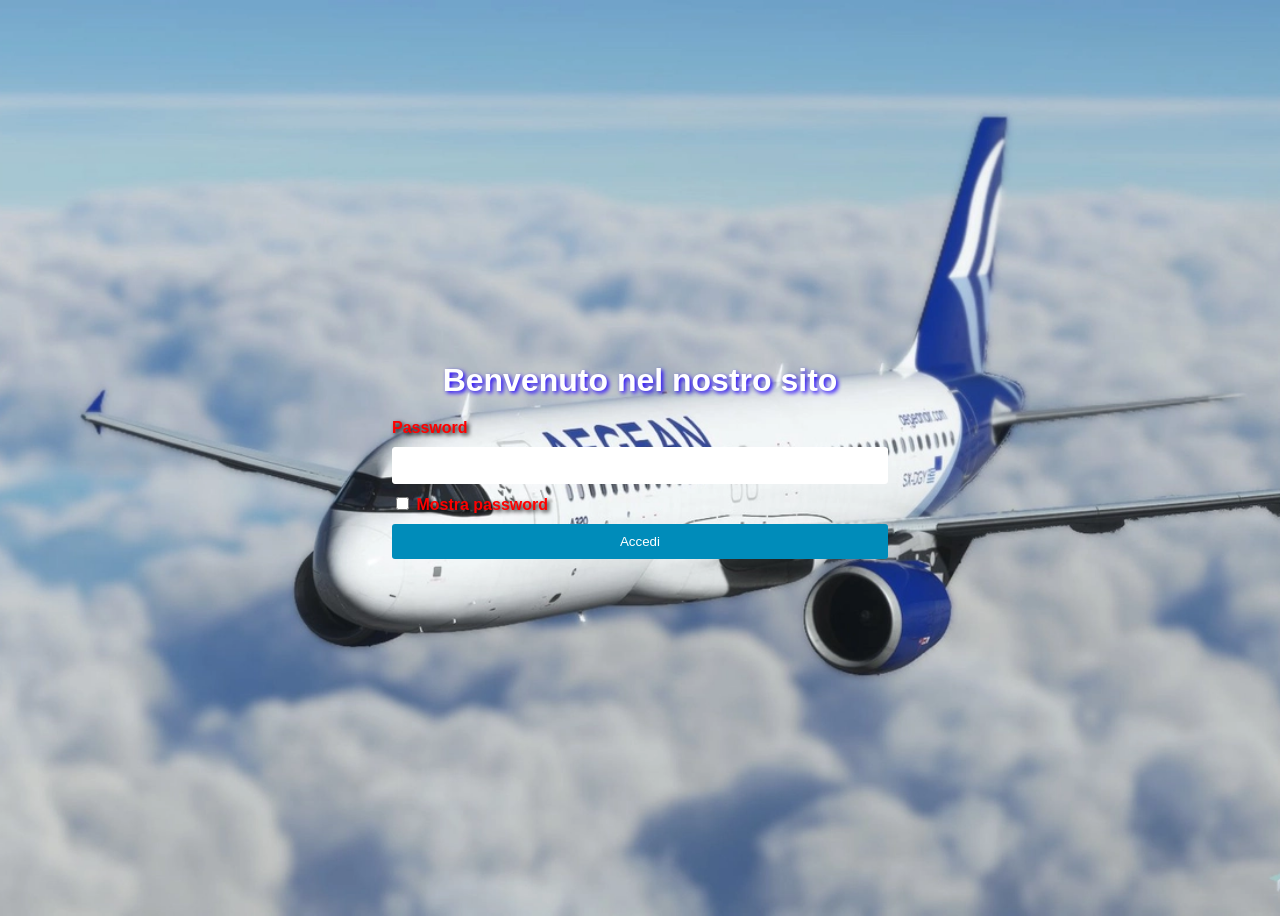
==== calo.html @ 17bfad85 "Add files via upload" ====
<!DOCTYPE html>
<html lang="en">
<head>
    <meta charset="UTF-8">
    <meta name="viewport" content="width=device-width, initial-scale=1.0">
    <title>Document</title>
    <link rel="stylesheet" href="dalla leggenda al progresso.css">
</head>
<body>
    <header>
        <h1>Dalla leggenda al progresso</h1>
    </header>
<main>
    <section class="riga-contenuto">
        <div class="testo">
            <h2>Il mito di Icaro</h2>
            <p>Fin dall’antichità l’uomo ha sognato di sollevarsi in
volo, come mostra il mito di Icaro. Secondo la
tradizione greca, egli tentò di fuggire dal labirinto di
Creta con ali costruite dal padre Dedalo, ma
avvicinandosi troppo al Sole la cera si sciolse
provocandone la caduta. Il racconto simboleggia il
desiderio umano di superare i propri limiti e, insieme, i
pericoli legati alla mancanza di conoscenza e controllo,
temi centrali nella storia dell’aviazione.
L’evoluzione dell’aviazione a motore è partita negli
inizi del 1900 come un esperimento cercando di creare
un qualcosa di innovativo, oggi invece l’aviazione ci
accompagna tutti i giorni, grazie a GPS, o
semplicemente internet, infatti tutti questi strumenti
sono gestiti e divulgati grazie ai satelliti, che sono frutto dell’evoluzione dell’aviazione.</p>
        </div>
        <figure class="immagine-destra">
            <img src="comando areonautica.png" alt="Comando Aeronautica">
        </figure>
    </section>

<section class="riga-contenuto2">
    <button class="accordion">I Fratelli Wright</button>
    
    <div class="panel">
        <div class="testo-immagine-flex inversa">
            
            <div class="testo">
                <h2>I Fratelli Wright</h2>
                <p>I fratelli Wright non furono i primi a volare,
ma infatti nel 1800 circa, ci furono altri
innovatori che riuscirono nell’impresa, come
George Cayley che riuscì ad alzarsi da terra
con una specie di aereo non motorizzato
(aliante), oppure Clement Ader che nel 1890
progetto Éole, un velivolo a vapore che pur
non avendo fatto un volo controllato, dimostrò
la fattibilità del volo a motore.
Arrivato il 1900, più precisamente il 1903, i
fratelli Wright riuscirono a volare, con un
aereo motorizzato, per 37m in 12sec.
Furono i primi nella storia ad effettuare un volo controllato con un aereo a motore.Più tardi nel 900 i
fratelli Wright riuscirono a migliorare il loro progetto e effettuarono altri voli, e con quello del 1905
riuscirono a volare per ben 38km in 39min e nel 1908 fecero il primo volo con un passeggero.Le
dimostrazioni del 1908 in Europa e negli Stati Uniti sancirono l’affermazione dell’aeroplano.
                </p>
            </div>

            <figure class="immagine-sinistra">
                <img src="Fratelli write.jpg" alt="Primo volo dei fratelli Wright">
            </figure>

        </div>
    </div>
</section>
    
<section class="riga-contenuto3">
    <button class="accordion">L'aviazione durante le guerre mondiali</button>
    
    <div class="panel">
        <div class="testo-immagine-flex">
            
            <div class="testo">
                <h2>L'evoluzione dell'aviazione durante le guerre mondiali</h2>
                <p>
                    Con la Prima guerra mondiale l’aeronautica assunse un ruolo esclusivamente militare. 
                    Gli aerei, inizialmente usati per osservazione, furono rapidamente armati e specializzati in caccia, 
                    bombardamento e supporto alle truppe. Il conflitto favorì innovazioni come il 
                    miglioramento dei profili alari, l’aumento della potenza dei motori, le mitragliatrici sincronizzate e l’uso sistematico degli strumenti di bordo. 
                    In questo periodo emersero costruttori come Junkers, che introdusse strutture interamente metalliche.
                </p>

                <p>
                    Nel periodo tra le due guerre l’aviazione visse una fase “eroica”, segnata da imprese individuali 
                    e voli record. In Italia ebbero particolare rilievo le trasvolate oceaniche e le crociere aeree, 
                    che unirono progresso tecnico e celebrazione nazionale. Con il tempo, però, l’aumento 
                    della complessità tecnologica portò al superamento del post-eroismo, sostituendo l’esaltazione 
                    del singolo con una visione più industriale e scientifica dell’aviazione.
                </p>
            </div>

            <figure class="immagine-destra">
                <img src="2765_tavola_latiLR.jpg" alt="Evoluzione aeronautica">
            </figure>

        </div>
    </div>

</section>
</main>
    <button id="top-right-btn" onclick="window.location.href='index.html'">home</button>
    <script src="script sito.js"></script>
</body>
</html>
---- dalla leggenda al progresso.css ----
.riga-contenuto {
    display: flex;
    align-items: flex-start;
    justify-content: space-between;
    gap: 40px;
    margin-top: 20px;
}

/* AGGIUNTO: Questa classe inverte l'ordine (Immagine a sinistra, testo a destra) */
/* Usala nell'HTML così: <section class="riga-contenuto inversa"> */
.riga-contenuto.inversa {
    flex-direction: row-reverse;
}

.testo {
    flex: 2;
}

.immagine-destra img {
    width: 100%;
    height: auto;
    max-width: 300px;
    display: block;
    /* RIMOSSO: top e position relative che creavano confusione */
}

.immagine-sinistra img {
    width: 100%;
    height: auto;
    max-width: 300px;
    display: block;
    /* RIMOSSO: top, left e position relative per evitare che l'immagine esca dai bordi */
}

/* MODIFICATO: Layout per l'accordion dei Fratelli Wright */
.testo-immagine-flex {
    display: flex;
    /* AGGIUNTO: row-reverse mette l'immagine a sinistra e il testo a destra */
    flex-direction: row-reverse; 
    gap: 20px;
    align-items: center;
    padding: 20px 0;
}

.testo-immagine-flex .testo { flex: 2; }
.testo-immagine-flex figure { flex: 1; margin: 0; }

@media (max-width: 700px) {
    .riga-contenuto, .testo-immagine-flex {
        flex-direction: column !important; /* Torna uno sotto l'altro sui telefoni */
    }
}

/* --- SEZIONE GUERRE MONDIALI (Testo a Sinistra, Immagine a Destra) --- */
/* Sezione Guerre Mondiali: Testo compresso a destra, immagine larga a sinistra */
.riga-contenuto3 .testo-immagine-flex {
    display: flex;
    flex-direction: row-reverse; /* Mantiene l'immagine a sinistra se il testo è primo nell'HTML */
    gap: 50px;                   /* Aumentiamo lo spazio tra i due per "comprimere" di più */
    align-items: center;
    padding: 20px 0;
}

.riga-contenuto3 .testo {
    flex: 1;                     /* Ridotto: il testo ora occupa meno spazio e si comprime */
    text-align: right;            /* Mantiene il testo allineato a sinistra dentro la sua colonna */
    right: 0%;
}

.riga-contenuto3 .immagine-destra {
    flex: 1.5;                   /* Aumentato: l'immagine prende più respiro a sinistra */
    margin: 0;
}

.riga-contenuto3 .immagine-destra img {
    width: 150%;
    max-width: 350px;            /* Permettiamo all'immagine di essere più grande */
    height: auto;
    display: block;
    border-radius: 8px;
    position: static;
}

/* Responsività per schermi piccoli */
@media (max-width: 700px) {
    .riga-contenuto3 .testo-immagine-flex {
        flex-direction: column !important;
    }
}
/* Stile base dei pulsanti Accordion */
.accordion {
    background-color: #003366; /* Blu come il tuo header */
    color: white;
    cursor: pointer;
    padding: 18px;
    width: 100%;
    border: none;
    text-align: left;
    outline: none;
    font-size: 18px;
    font-weight: bold;
    transition: 0.4s;
    margin-top: 10px;
    border-radius: 5px;
    display: flex;
    justify-content: space-between;
    align-items: center;
}

/* Effetto al passaggio del mouse e quando è attivo */
.active, .accordion:hover {
    background-color: #004a94;
}

/* Icona + / - a destra */
.accordion::after {
    content: '\002B'; /* Segno + */
    color: white;
    font-weight: bold;
    margin-left: 5px;
}

.active::after {
    content: "\2212"; /* Segno - */
}

/* Pannello che contiene il testo nascosto */
.panel {
    padding: 0 18px;
    background-color: white;
    max-height: 0;
    overflow: hidden;
    transition: max-height 0.3s ease-out; /* Animazione fluida */
    border-bottom: 1px solid #ddd;
}

/* Spaziatura interna per non far appiccicare il testo ai bordi */
.panel-content {
    padding: 20px 0;
}

.panel h2 {
    margin-top: 0;
    font-size: 20px;
    color: #003366;
}

/* Layout interno al pannello per affiancare testo e immagine */
.testo-immagine-flex {
    display: flex;
    gap: 20px;
    padding: 20px 0;
    align-items: center;
}

.testo-immagine-flex .testo { flex: 2; }
.testo-immagine-flex figure { flex: 1; }


#top-right-btn {
    position: absolute;/* posizione assoluta */
    top: 60px;    /* distanza dall’alto */
    right: 20px;  /* distanza da destra */
    padding: 10px 20px;/* spazio interno */
    font-size: 16px;/* dimensione del testo */
}
body {
    font-family: 'Times New Roman', Times, serif;/* carattere serif */
    line-height: 1.6;/* altezza della linea */
    margin: 0;/* margine zero */
    padding: 0;/* padding zero */
    background: #f4f4f4;/* sfondo grigio chiaro */
    color: #222;/* colore del testo scuro */
}

header {
    background: #003366;/* sfondo blu scuro */
    color: white;/* testo bianco */
    padding: 40px 20px;/* spazio interno */
    text-align: center;
}

main {
    max-width: 900px;/* larghezza massima del contenuto */
    margin: auto;/* centra il contenuto */
    padding: 20px;/* spazio interno */
    background: white;/* sfondo bianco per il contenuto */
}

h2 {
    border-left: 5px solid #003366;/* linea verticale a sinistra */
    padding-left: 10px;/* spazio tra la linea e il testo */
    margin-top: 40px;/* spazio sopra l’intestazione */
}

figure {
    margin: 20px 0;/* spazio sopra e sotto la figura */
    scale: 1.0;/* scala iniziale */
    text-align: center;/* centra l’immagine e la didascalia */
}

figure img {
    max-width: 50%;/* larghezza massima dell’immagine */
    border-radius: 6px;/* angoli arrotondati */
}

figcaption {
    font-size: 0.9em;/* dimensione del testo più piccola */
    color: #555;/* colore grigio per la didascalia */
}

footer {
    text-align: center;/* centra il testo del footer */
    padding: 20px;/* spazio interno */
    background: #003366;/* sfondo blu scuro */
    color: white;/* testo bianco */
    margin-top: 40px;/* spazio sopra il footer */
}

  .panel {
    padding: 0 15px;
    display: none;
    background-color: white;
    overflow: hidden;
  }
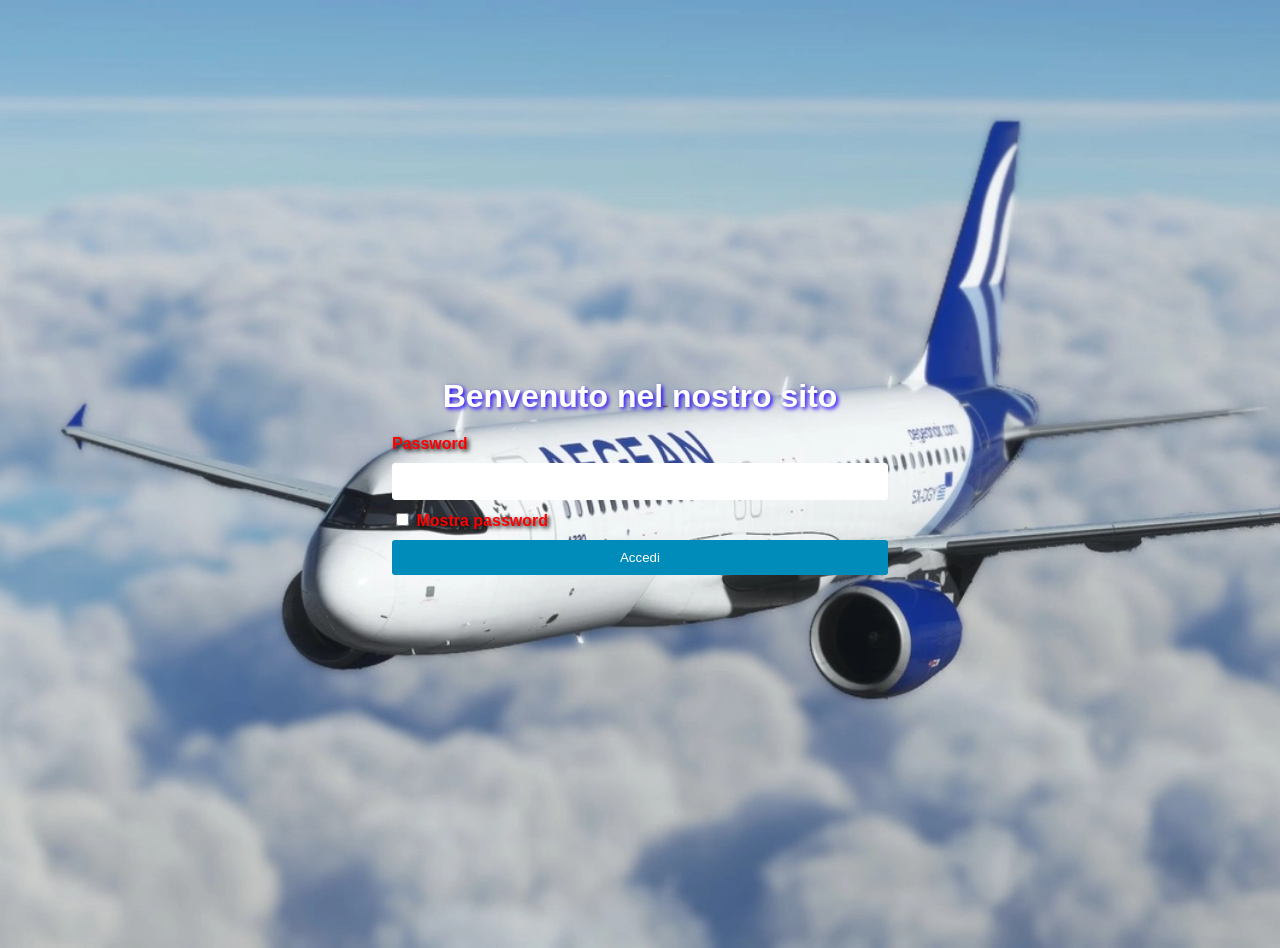
==== commit 657b3b23: "Add files via upload" ====
--- a/calo.html
+++ b/calo.html
@@ -5,13 +5,57 @@
     <meta name="viewport" content="width=device-width, initial-scale=1.0">
     <title>Document</title>
     <link rel="stylesheet" href="dalla leggenda al progresso.css">
+    <link rel="icon" type="image/png" href="favicon.jpeg">
 </head>
-<body>
-    <header>
-        <h1>Dalla leggenda al progresso</h1>
+<body class="flyby">
+    <div class="sky-view">
+        <div class="cloud" style="top: 20%; width: 100px; height: 30px; animation-duration: 10s;"></div>
+        <div class="cloud" style="top: 60%; width: 150px; height: 40px; animation-duration: 20s;"></div>
+    </div>
+    <img src="aereo-ritagliato.png" class="flyby-plane" alt="Aermacchi MB-326">
+    <header>
+        <a href="index.html" class="home-fly-btn" id="homeFlyBtn">Home</a>
+        <h1>Dalla leggenda al progresso</h1>
+
+          <div class="search-wrapper">
+                <div class="search-container">
+                    <input type="text" id="searchInput" placeholder="Cerca un eroe, una data o un concetto...">
+                    <div id="resultsList" class="results-dropdown"></div>
+                </div>
+            </div>
+                <div class="hamburger" id="hamburger">
+    <span></span>
+    <span></span>
+    <span></span>
+</div>
+
+<div class="menu-screen" id="menuScreen">
+    <div class="menu-columns">
+        <div class="menu-col">
+            <h3>Informazioni</h3>
+            <a href="index.html">Home</a>
+            <a href="chisiamo.html">Chi siamo</a>
+        </div>
+
+        <div class="menu-col">
+            <h3>Sezioni</h3>
+            <a href="olla.html">Interdisciplinariet� dell'aerospazio</a>
+            <a href="olla2.html">Eroi nello spazio</a>
+            <a href="calo.html">Dalla leggenda al progresso</a>
+            <a href="maffucci.html">Post-eroismo</a>
+            <a href="sesta-generazione.html">Sesta generazione</a>
+        </div>
+
+        <div class="menu-col">
+            <h3>Extra</h3>
+            <a href="login.html">Login</a>
+        </div>
+    </div>
+</div>
     </header>
-<main>
-    <section class="riga-contenuto">
+    <div class="tow-cargo">
+<main>
+    <section class="riga-contenuto" id="mito-icaro">
         <div class="testo">
             <h2>Il mito di Icaro</h2>
             <p>Fin dall’antichità l’uomo ha sognato di sollevarsi in
@@ -35,7 +79,7 @@
         </figure>
     </section>
 
-<section class="riga-contenuto2">
+<section class="riga-contenuto2" id="fratelli-wright">
     <button class="accordion">I Fratelli Wright</button>
     
     <div class="panel">
@@ -70,7 +114,7 @@
     </div>
 </section>
     
-<section class="riga-contenuto3">
+<section class="riga-contenuto3" id="guerre-mondiali">
     <button class="accordion">L'aviazione durante le guerre mondiali</button>
     
     <div class="panel">
@@ -104,7 +148,18 @@
 
 </section>
 </main>
-    <button id="top-right-btn" onclick="window.location.href='index.html'">home</button>
-    <script src="script sito.js"></script>
-</body>
-</html>+    <div id="hidden-scanner" style="display:none;">
+        <iframe src="olla.html" id="page1"></iframe>
+        <iframe src="index.html" id="page2"></iframe>
+        <iframe src="maffucci.html" id="page3"></iframe>
+        <iframe src="olla2.html"id="page4"></iframe>
+    </div>
+    </div>
+    
+    <script src="script sito.js"></script>
+</body>
+</html>
+
+
+
+
--- a/dalla leggenda al progresso.css
+++ b/dalla leggenda al progresso.css
@@ -16,13 +16,29 @@
     flex: 2;
 }
 
-.immagine-destra img {
-    width: 100%;
-    height: auto;
-    max-width: 300px;
-    display: block;
-    /* RIMOSSO: top e position relative che creavano confusione */
-}
+.immagine-destra img {
+    width: 100%;
+    height: auto;
+    max-width: 300px;
+    display: block;
+    /* RIMOSSO: top e position relative che creavano confusione */
+}
+
+#mito-icaro .immagine-destra {
+    flex: 1;
+    display: flex;
+    align-items: center;
+    justify-content: center;
+    margin: 0;
+}
+
+#mito-icaro .immagine-destra img {
+    margin: 0 auto;
+}
+
+#mito-icaro {
+    align-items: center;
+}
 
 .immagine-sinistra img {
     width: 100%;
@@ -158,20 +174,21 @@
 
 
 #top-right-btn {
-    position: absolute;/* posizione assoluta */
-    top: 60px;    /* distanza dall’alto */
-    right: 20px;  /* distanza da destra */
-    padding: 10px 20px;/* spazio interno */
-    font-size: 16px;/* dimensione del testo */
-}
-body {
-    font-family: 'Times New Roman', Times, serif;/* carattere serif */
-    line-height: 1.6;/* altezza della linea */
-    margin: 0;/* margine zero */
-    padding: 0;/* padding zero */
-    background: #f4f4f4;/* sfondo grigio chiaro */
-    color: #222;/* colore del testo scuro */
-}
+    position: absolute;
+    top: 20px;
+    left: 20px;
+    padding: 8px 16px;
+    font-size: 16px;
+    z-index: 1600;
+}
+body {
+    font-family: 'Times New Roman', Times, serif;/* carattere serif */
+    line-height: 1.6;/* altezza della linea */
+    margin: 0;/* margine zero */
+    padding: 0;/* padding zero */
+    background: linear-gradient(to bottom, #4facfe 0%, #00f2fe 100%); /* cielo come home */
+    color: #222;/* colore del testo scuro */
+}
 
 header {
     background: #003366;/* sfondo blu scuro */
@@ -217,9 +234,613 @@
     margin-top: 40px;/* spazio sopra il footer */
 }
 
-  .panel {
-    padding: 0 15px;
+/* menu a panino */
+.hamburger {
+  width: 30px;
+  height: 25px;
+  display: flex;
+  flex-direction: column;
+  justify-content: space-between;
+  cursor: pointer;
+  right: 20px;
+  top: 55px;
+  position: fixed; /* Così ti segue mentre scorri */
+  z-index: 1001;   /* Deve essere più alto del 100 della menu-screen */
+}
+
+.hamburger span {
+  display: block;
+  height: 4px;
+  width: 100%;
+  background-color: #fffdfd; /* Colore delle linee */
+  border-radius: 10px;
+  transition: all 0.3s ease-in-out;
+  
+}
+
+
+/* Quando il menu è aperto... */
+.hamburger.open span:nth-child(1) {
+  transform: translateY(10px) rotate(45deg);
+}
+
+.hamburger.open span:nth-child(2) {
+  opacity: 0; /* La linea centrale sparisce */
+}
+
+.hamburger.open span:nth-child(3) {
+  transform: translateY(-11px) rotate(-45deg);
+}
+
+/* Schermata che copre tutto il sito */
+.menu-screen {
+    position: fixed;
+    top: 0;
+    left: 0;
+    width: 100%;
+    height: 100%;
+    background-color: #003366; /* Stesso blu del tuo header */
+    z-index: 100; /* Sopra a tutto */
+    display: flex;
+    align-items: center;
+    justify-content: center;
+    
+    /* Inizialmente nascosto */
+    opacity: 0;
+    visibility: hidden;
+    transition: all 0.4s ease-in-out;
+}
+
+/* Quando aggiungiamo la classe .open con JS */
+.menu-screen.open {
+    opacity: 1;
+    visibility: visible;
+}
+
+/* Griglia a colonne */
+.menu-columns {
+    display: flex;
+    width: 80%;
+    justify-content: space-around;
+}
+
+.menu-col {
+    display: flex;
+    flex-direction: column;
+}
+
+.menu-col h3 {
+    color: #ffcc00; /* Un colore di contrasto */
+    margin-bottom: 20px;
+    border-bottom: 1px solid white;
+}
+
+.menu-col a {
+    color: white;
+    text-decoration: none;
+    font-size: 1.5rem;
+    margin-bottom: 10px;
+    transition: color 0.3s;
+}
+
+.menu-col a:hover {
+    color: #ffcc00;
+}
+
+/* barra di ricerca espandibile */
+/* Contenitore della ricerca per centrarlo nell'header */
+.search-wrapper {
+    display: flex;
+    justify-content: center;
+    width: 100%;
+    margin-top: 15px;
+}
+
+/* Contenitore della ricerca: aumentiamo il max-width */
+.search-container { 
+    position: relative; 
+    width: 100%;          /* Usa quasi tutta la larghezza disponibile */
+    max-width: 800px;    /* Prima era 500px, ora è molto più larga */
+    z-index: 2005; 
+    margin: 0 auto;      /* Assicura la centratura */
+}
+
+/* Stile dell'input: lo rendiamo più alto e spazioso */
+#searchInput {
+    width: 100%;
+    padding: 15px 25px;  /* Aumentato il padding interno */
+    font-size: 18px;     /* Testo leggermente più grande */
+    border-radius: 30px; /* Angoli più arrotondati (stile moderno) */
+    border: 2px solid #ccc;
+    outline: none;
+    transition: all 0.3s;
+}
+
+/* Feedback quando ci clicchi sopra */
+#searchInput:focus {
+    border-color: #ffcc00; /* Diventa gialla quando scrivi */
+    box-shadow: 0 0 10px rgba(255, 204, 0, 0.3);
+}
+
+#resultsList { 
+    position: absolute; 
+    top: 100%; 
+    left: 0;
+    width: 100%; 
+    background: white; 
+    border: 2px solid #ccc;
+    border-top: none; /* Unisce l'input alla lista */
+    border-radius: 0 0 8px 8px; 
+    box-shadow: 0 8px 16px rgba(0,0,0,0.4); 
+    max-height: 400px; 
+    overflow-y: auto; 
+    display: none; /* Gestito dal JS */
+}
+
+/* Stile per i singoli risultati dello scanner */
+#resultsList {
+    position: absolute;
+    top: 100%;
+    left: 0;
+    width: 100%;
+    background: white !important;
+    z-index: 99999 !important; /* Valore altissimo */
     display: none;
-    background-color: white;
-    overflow: hidden;
-  }+    border: 2px solid #003366;
+    color: black !important;
+}
+
+.result-item {
+    padding: 10px;
+    border-bottom: 1px solid #eee;
+    cursor: pointer;
+}
+
+.result-item:hover {
+    background: #f0f0f0;
+}
+
+/* Flyby plane + tow animation */
+body.flyby {
+    overflow-x: hidden;
+}
+
+body.flyby header {
+    position: fixed;
+    top: 0;
+    left: 0;
+    width: 100%;
+    z-index: 1500;
+}
+
+.home-fly-btn {
+    position: absolute;
+    top: 16px;
+    left: 16px;
+    z-index: 1601;
+    padding: 8px 14px;
+    border-radius: 8px;
+    background: #ffcc00;
+    color: #00276b;
+    text-decoration: none;
+    font-weight: 700;
+}
+
+.home-fly-btn:hover {
+    background: #ffd633;
+}
+
+body.flyby main {
+    margin-top: 0;
+}
+
+.flyby-plane {
+    position: absolute;
+    top: 46vh;
+    left: 50%;
+    transform: translate(-50%, -50%) scaleX(-1);
+    width: 180px;
+    height: auto;
+    z-index: 1400;
+    pointer-events: none;
+    animation: flybyTow 4.2s ease-out forwards;
+}
+
+.tow-cargo {
+    position: relative;
+    padding-top: 170px;
+    transform: translateX(-120vw);
+    animation: towCargo 4.2s ease-out forwards;
+}
+
+.tow-cargo main {
+    position: relative;
+}
+
+.tow-cable {
+    position: fixed;
+    top: 0;
+    left: 0;
+    width: 0;
+    height: 3px;
+    background: #111;
+    opacity: 0;
+    pointer-events: none;
+    z-index: 1390;
+    transform-origin: 0 50%;
+}
+
+@keyframes flybyTow {
+    0% { left: -18vw; opacity: 1; }
+    100% { left: 86vw; opacity: 1; }
+}
+
+@keyframes towCargo {
+    0% { transform: translateX(-120vw); }
+    100% { transform: translateX(0); }
+}
+
+@media (max-width: 700px) {
+    .flyby-plane {
+        width: 132px;
+    }
+
+    .tow-cargo {
+        padding-top: 145px;
+    }
+
+}
+
+@media (max-width: 699px) {
+    .flyby-plane.mobile-hidden {
+        opacity: 0;
+        transition: opacity 0.45s ease;
+    }
+}
+
+/* cielo animato simile alla home */
+.sky-view {
+    position: fixed;
+    inset: 0;
+    background: linear-gradient(to bottom, #4facfe 0%, #00f2fe 100%);
+    z-index: -1;
+}
+
+.cloud {
+    position: absolute;
+    right: -150px;
+    background: white;
+    border-radius: 50px;
+    opacity: 0.85;
+    animation: moveClouds linear infinite;
+}
+
+@keyframes moveClouds {
+    from { right: -150px; }
+    to { right: 110%; }
+}
+
+/* Responsive globale pagine contenuto (mobile/tablet/desktop) */
+@media (max-width: 699px) {
+    body {
+        overflow-x: hidden;
+    }
+
+    header {
+        padding: 14px 14px 16px;
+    }
+
+    h1 {
+        font-size: clamp(1rem, 5.3vw, 1.35rem);
+        margin: 8px 0 12px;
+        padding: 0 40px;
+    }
+
+    main {
+        width: 100%;
+        max-width: 100%;
+        margin: 0;
+        padding: 14px;
+    }
+
+    .home-fly-btn {
+        top: 12px;
+        left: 12px;
+        padding: 6px 11px;
+        font-size: 0.86rem;
+    }
+
+    .hamburger {
+        top: 14px;
+        right: 14px;
+    }
+
+    .menu-screen {
+        align-items: flex-start;
+        overflow-y: auto;
+        padding: 72px 14px 20px;
+    }
+
+    .menu-columns {
+        width: 100%;
+        flex-direction: column;
+        gap: 14px;
+    }
+
+    .menu-col {
+        min-width: 0;
+    }
+
+    .menu-col a {
+        font-size: 1.05rem;
+    }
+
+    .search-container {
+        max-width: 100%;
+    }
+
+    #searchInput {
+        padding: 10px 14px;
+        font-size: 0.95rem;
+    }
+
+    figure img,
+    .panel img,
+    .project-block img,
+    .immagine-destra img,
+    .immagine-sinistra img,
+    .riga-contenuto3 .immagine-destra img {
+        width: 100%;
+        max-width: 100%;
+        height: auto;
+    }
+
+    #top-right-btn {
+        top: 12px;
+        left: 12px;
+        font-size: 0.9rem;
+        padding: 6px 10px;
+    }
+}
+
+@media (min-width: 700px) and (max-width: 1024px) {
+    header {
+        padding: 18px 20px;
+    }
+
+    h1 {
+        font-size: clamp(1.35rem, 2.9vw, 1.9rem);
+    }
+
+    main {
+        width: calc(100% - 32px);
+        max-width: 980px;
+        margin: 0 auto;
+    }
+
+    .menu-columns {
+        width: 92%;
+        gap: 22px;
+    }
+
+    .menu-col a {
+        font-size: 1.15rem;
+    }
+}
+
+
+
+
+
+
+
+
+
+
+/* --- UI REFRESH: RICERCA (TUTTE LE PAGINE) --- */
+.search-wrapper {
+    display: flex;
+    justify-content: center;
+    width: 100%;
+    margin-top: 14px;
+}
+
+.search-container {
+    position: relative;
+    width: 100%;
+    max-width: 980px;
+    z-index: 2005;
+    margin: 0 auto;
+}
+
+.search-container::before {
+    content: "\1F50D";
+    position: absolute;
+    left: 15px;
+    top: 50%;
+    transform: translateY(-50%);
+    color: #2c4f84;
+    font-size: 0.95rem;
+    opacity: 0.9;
+    pointer-events: none;
+}
+
+#searchInput {
+    width: 100%;
+    padding: 13px 18px 13px 42px;
+    border-radius: 999px;
+    border: 2px solid rgba(255, 255, 255, 0.85);
+    background: rgba(255, 255, 255, 0.97);
+    color: #072453;
+    font-size: clamp(0.92rem, 1.2vw, 1rem);
+    outline: none;
+    box-shadow: 0 10px 24px rgba(0, 30, 80, 0.18), inset 0 1px 0 rgba(255, 255, 255, 0.95);
+    transition: border-color 0.25s ease, box-shadow 0.25s ease, transform 0.2s ease;
+}
+
+#searchInput::placeholder {
+    color: #58709a;
+    font-weight: 600;
+}
+
+#searchInput:focus {
+    border-color: #ffcc00;
+    box-shadow: 0 0 0 4px rgba(255, 204, 0, 0.25), 0 14px 28px rgba(0, 24, 70, 0.22);
+    transform: translateY(-1px);
+}
+
+#resultsList {
+    position: absolute;
+    top: calc(100% + 8px);
+    left: 0;
+    width: 100%;
+    background: rgba(255, 255, 255, 0.98) !important;
+    border: 1px solid rgba(0, 39, 107, 0.24);
+    border-radius: 16px;
+    box-shadow: 0 14px 30px rgba(0, 20, 60, 0.22);
+    backdrop-filter: blur(6px);
+    max-height: 360px;
+    overflow-y: auto;
+    display: none;
+    z-index: 99999 !important;
+    color: #0a234d !important;
+    text-align: left;
+}
+
+.result-item {
+    padding: 11px 14px;
+    border-bottom: 1px solid #e8eef8;
+    cursor: pointer;
+    transition: background-color 0.2s ease, color 0.2s ease;
+}
+
+.result-item:last-child {
+    border-bottom: none;
+}
+
+.result-item:hover {
+    background: #edf4ff;
+    color: #00276b;
+}
+
+@media (max-width: 699px) {
+    .search-container::before {
+        left: 12px;
+    }
+
+    #searchInput {
+        padding: 10px 14px 10px 36px;
+        font-size: 0.93rem;
+    }
+
+    #resultsList {
+        border-radius: 12px;
+        max-height: 300px;
+    }
+}
+/* --- UI REFRESH: MENU A PANINO (STILE HOME) --- */
+.hamburger {
+    position: fixed;
+    top: 25px;
+    right: 25px;
+    width: 35px;
+    height: 25px;
+    display: flex;
+    flex-direction: column;
+    justify-content: space-between;
+    cursor: pointer;
+    z-index: 2100;
+}
+
+.hamburger span {
+    display: block;
+    height: 4px;
+    width: 100%;
+    background-color: #ffcc00;
+    border-radius: 10px;
+    transition: 0.3s;
+}
+
+.hamburger.open span:nth-child(1) { transform: translateY(10px) rotate(45deg); }
+.hamburger.open span:nth-child(2) { opacity: 0; }
+.hamburger.open span:nth-child(3) { transform: translateY(-10px) rotate(-45deg); }
+
+.menu-screen {
+    position: fixed;
+    inset: 0;
+    background: rgba(0, 39, 107, 0.95);
+    z-index: 2000;
+    display: flex;
+    justify-content: center;
+    align-items: center;
+    visibility: hidden;
+    opacity: 0;
+    transition: 0.5s;
+}
+
+.menu-screen.open {
+    visibility: visible;
+    opacity: 1;
+}
+
+.menu-columns {
+    display: flex;
+    width: 80%;
+    justify-content: space-around;
+    gap: 32px;
+    flex-wrap: wrap;
+}
+
+.menu-col {
+    display: flex;
+    flex-direction: column;
+    min-width: 220px;
+}
+
+.menu-col h3 {
+    color: #ffcc00;
+    margin-bottom: 20px;
+    border-bottom: 1px solid #fff;
+    padding-bottom: 8px;
+}
+
+.menu-col a {
+    color: #fff;
+    text-decoration: none;
+    font-size: 1.5rem;
+    margin-bottom: 12px;
+    transition: color 0.3s;
+}
+
+.menu-col a:hover {
+    color: #ffcc00;
+}
+
+@media (max-width: 700px) {
+    .menu-columns {
+        width: 100%;
+        gap: 16px;
+        flex-direction: column;
+    }
+
+    .menu-col {
+        min-width: 0;
+    }
+
+    .menu-col a {
+        font-size: 1.05rem;
+    }
+
+    .hamburger {
+        top: 14px;
+        right: 14px;
+        width: 30px;
+        height: 22px;
+    }
+
+    .menu-screen {
+        align-items: flex-start;
+        overflow-y: auto;
+        padding: 72px 14px 20px;
+    }
+}
